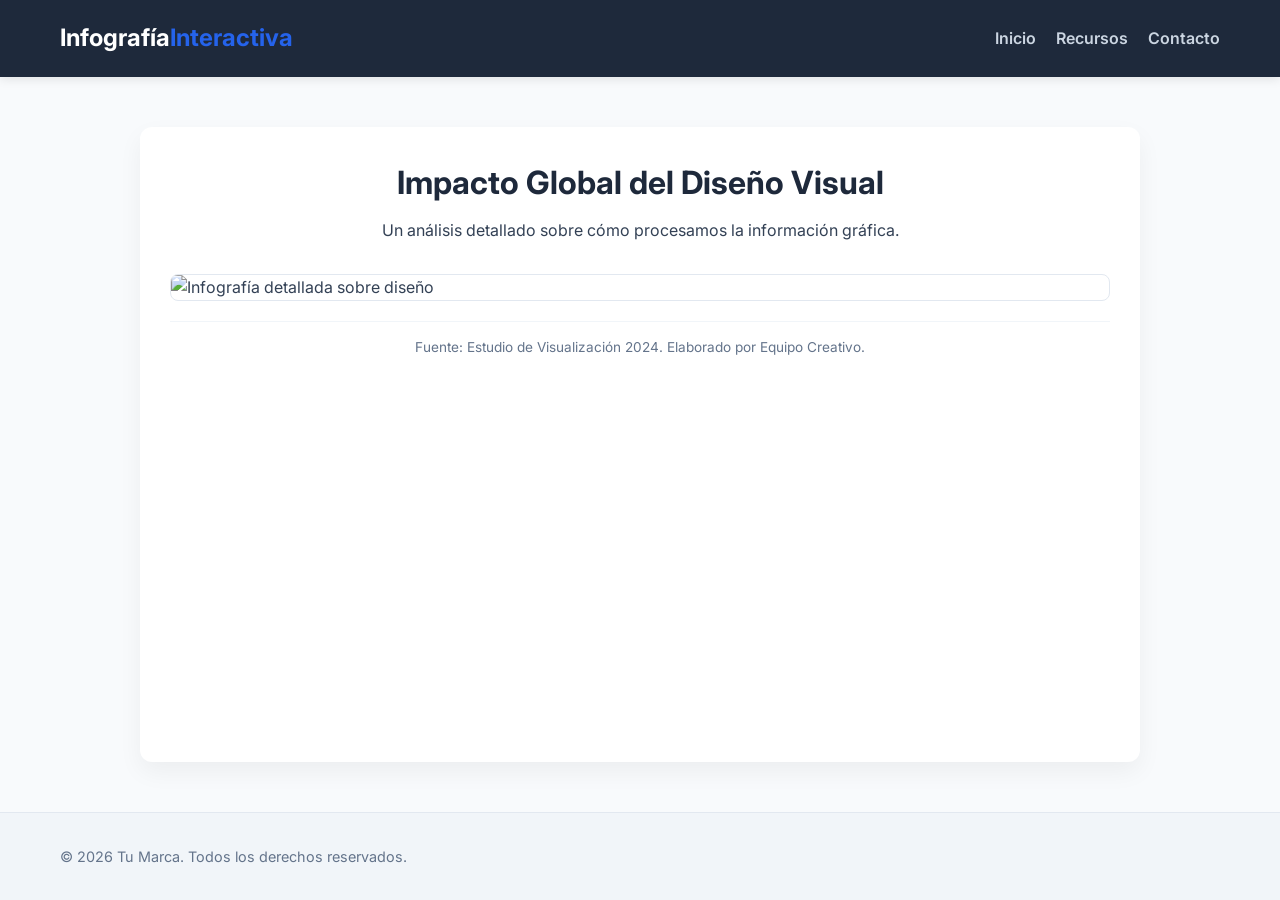
==== Pagina Web/index.html @ 67a143b7 "Pagina Web" ====
<!DOCTYPE html>
<html lang="es">
<head>
    <meta charset="UTF-8">
    <meta name="viewport" content="width=device-width, initial-scale=1.0">
    <title>Infografía Profesional | Mi Proyecto</title>
    <link rel="stylesheet" href="styles.css">
    <link href="https://fonts.googleapis.com/css2?family=Inter:wght@400;600;700&display=swap" rel="stylesheet">
</head>
<body>

    <header class="main-header">
        <div class="container">
            <h1 class="logo">Infografía<span>Interactiva</span></h1>
            <nav class="main-nav">
                <ul>
                    <li><a href="#inicio">Inicio</a></li>
                    <li><a href="#recursos">Recursos</a></li>
                    <li><a href="#contacto">Contacto</a></li>
                </ul>
            </nav>
        </div>
    </header>

    <main class="content-area">
        <section class="infographic-container">
            <header class="info-header">
                <h2>Impacto Global del Diseño Visual</h2>
                <p>Un análisis detallado sobre cómo procesamos la información gráfica.</p>
            </header>

            <div class="image-wrapper">
                <img src="https://via.placeholder.com/1200x1800" alt="Infografía detallada sobre diseño" loading="lazy">
            </div>

            <footer class="info-footer">
                <p>Fuente: Estudio de Visualización 2024. Elaborado por Equipo Creativo.</p>
            </div>
        </section>
    </main>

    <footer class="main-footer">
        <div class="container">
            <p>&copy; 2026 Tu Marca. Todos los derechos reservados.</p>
        </div>
    </footer>

</body>
</html>
---- Pagina Web/styles.css ----
/* =========================================
   VARIABLES Y RESET
   ========================================= */
:root {
    --primary-color: #2563eb;    /* Azul principal */
    --secondary-color: #1e293b;  /* Gris oscuro */
    --bg-color: #f8fafc;         /* Fondo de página */
    --card-bg: #ffffff;          /* Fondo de la infografía */
    --text-main: #334155;        /* Color de texto */
    --text-light: #64748b;       /* Texto secundario */
    --max-width: 1000px;         /* Ancho máximo de la infografía */
}

* {
    margin: 0;
    padding: 0;
    box-sizing: border-box;
}

body {
    font-family: 'Inter', sans-serif;
    background-color: var(--bg-color);
    color: var(--text-main);
    line-height: 1.6;
    display: flex;
    flex-direction: column;
    min-height: 100vh;
}

/* =========================================
   LAYOUT (ESTRUCTURA)
   ========================================= */
.container {
    max-width: 1200px;
    margin: 0 auto;
    padding: 0 20px;
    display: flex;
    justify-content: space-between;
    align-items: center;
}

/* HEADER */
.main-header {
    background-color: var(--secondary-color);
    color: white;
    padding: 1.2rem 0;
    position: sticky;
    top: 0;
    z-index: 100;
    box-shadow: 0 2px 10px rgba(0,0,0,0.1);
}

.logo {
    font-size: 1.5rem;
    font-weight: 700;
}

.logo span {
    color: var(--primary-color);
}

.main-nav ul {
    list-style: none;
    display: flex;
    gap: 20px;
}

.main-nav a {
    color: #cbd5e1;
    text-decoration: none;
    font-weight: 600;
    transition: color 0.3s;
}

.main-nav a:hover {
    color: white;
}

/* CONTENIDO PRINCIPAL */
.content-area {
    flex: 1;
    padding: 50px 20px;
    display: flex;
    justify-content: center;
}

.infographic-container {
    background-color: var(--card-bg);
    max-width: var(--max-width);
    width: 100%;
    padding: 30px;
    border-radius: 12px;
    box-shadow: 0 10px 25px rgba(0,0,0,0.05);
}

.info-header {
    text-align: center;
    margin-bottom: 30px;
}

.info-header h2 {
    font-size: 2rem;
    color: var(--secondary-color);
    margin-bottom: 10px;
}

.image-wrapper {
    width: 100%;
    overflow: hidden;
    border-radius: 8px;
    border: 1px solid #e2e8f0;
}

.image-wrapper img {
    width: 100%;
    height: auto;
    display: block;
    transition: transform 0.3s ease;
}

.info-footer {
    margin-top: 20px;
    font-size: 0.85rem;
    color: var(--text-light);
    text-align: center;
    border-top: 1px solid #f1f5f9;
    padding-top: 15px;
}

/* FOOTER */
.main-footer {
    background-color: #f1f5f9;
    color: var(--text-light);
    padding: 2rem 0;
    text-align: center;
    font-size: 0.9rem;
    border-top: 1px solid #e2e8f0;
}

/* =========================================
   RESPONSIVIDAD
   ========================================= */
@media (max-width: 768px) {
    .container {
        flex-direction: column;
        gap: 15px;
    }
    
    .infographic-container {
        padding: 15px;
    }

    .info-header h2 {
        font-size: 1.5rem;
    }
}
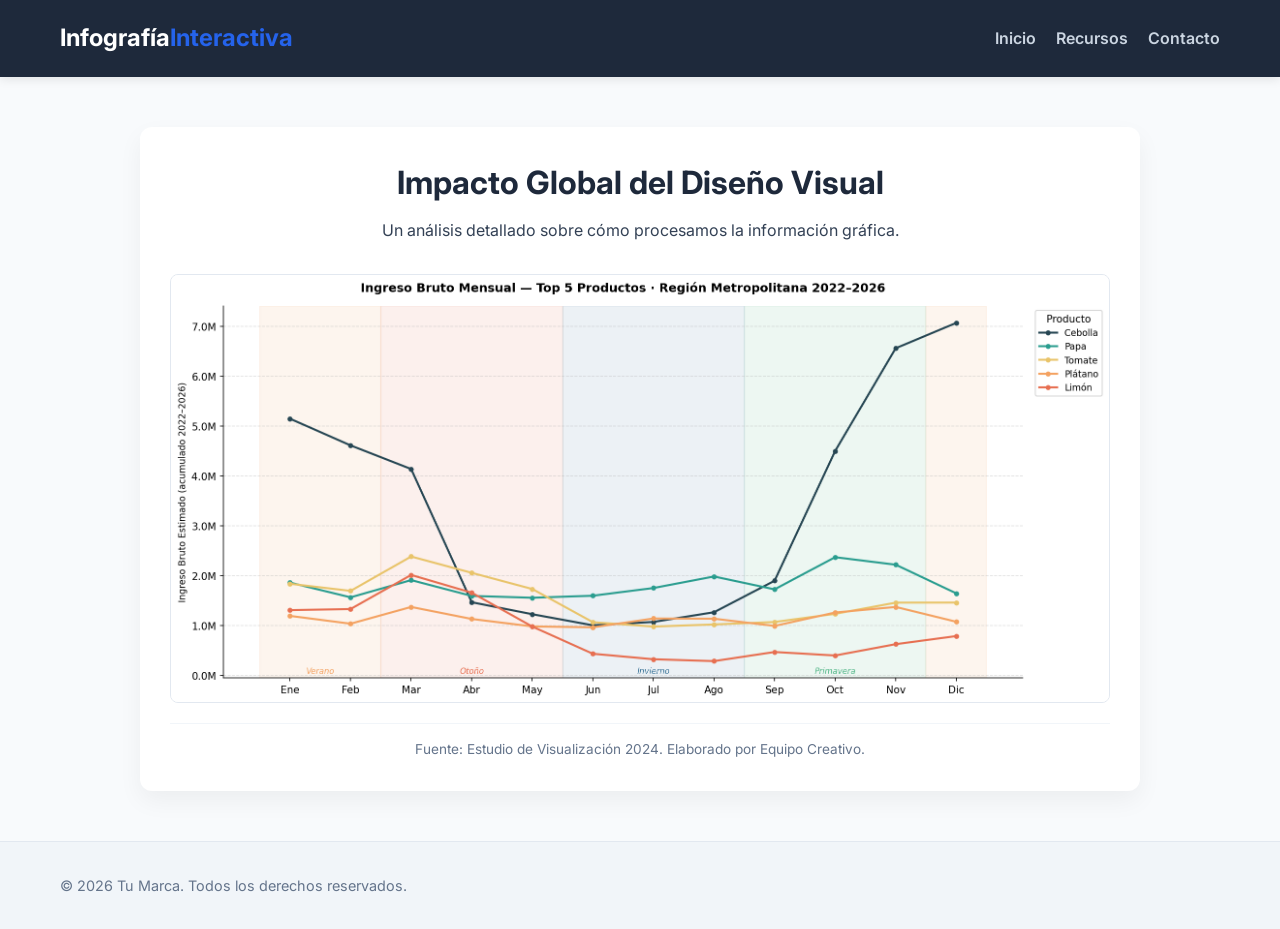
==== commit 6b5db011: "Actualizacion para visualizar la pagina" ====
--- a/Pagina Web/index.html
+++ b/Pagina Web/index.html
@@ -30,9 +30,11 @@
             </header>
 
             <div class="image-wrapper">
-                <img src="https://via.placeholder.com/1200x1800" alt="Infografía detallada sobre diseño" loading="lazy">
+                <img src="grafico4_lineas_temporales.png" alt="Descripción de mi infografía" loading="lazy">
             </div>
 
+
+            
             <footer class="info-footer">
                 <p>Fuente: Estudio de Visualización 2024. Elaborado por Equipo Creativo.</p>
             </div>
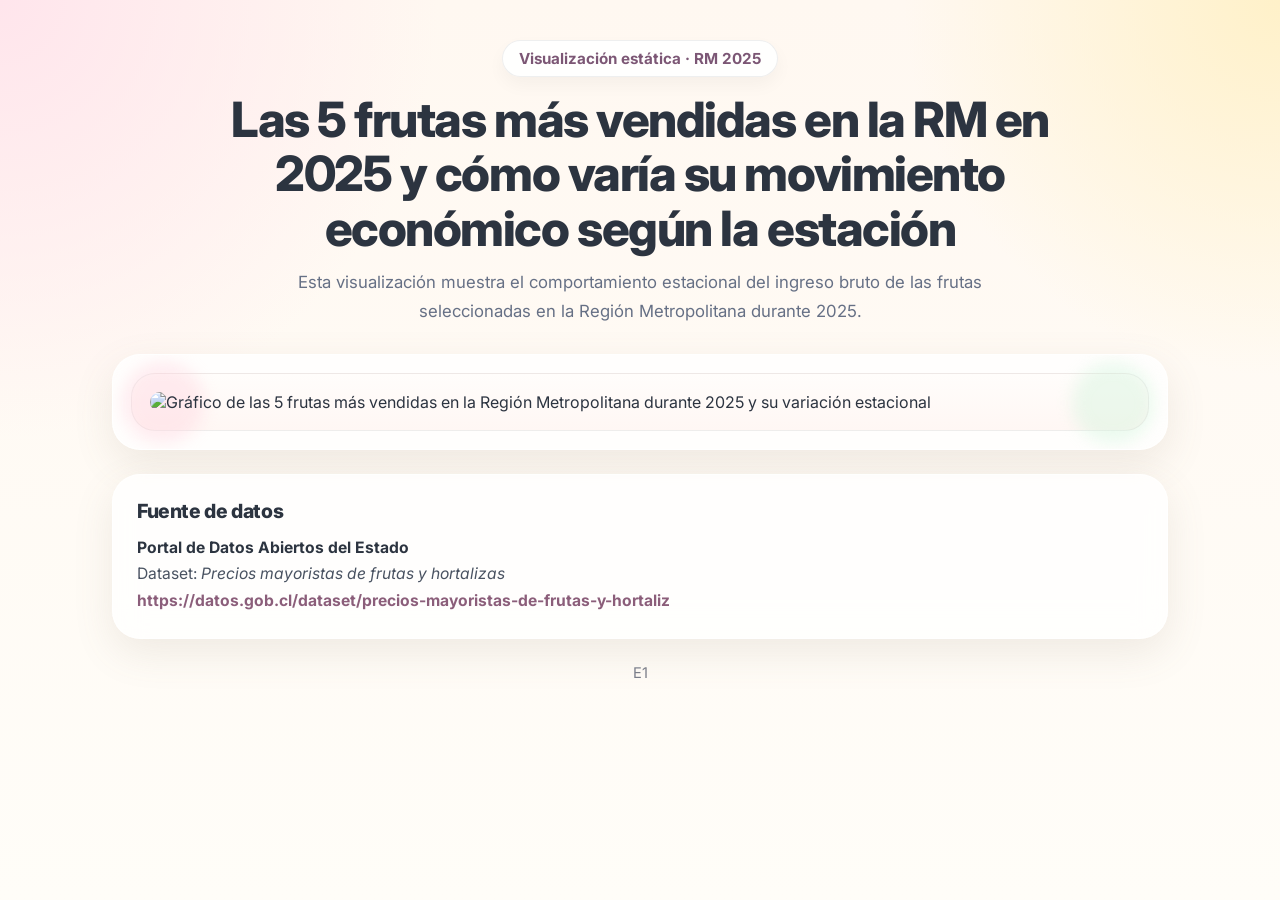
==== commit 70de47c7: "ordenando carpetas" ====
--- a/Pagina Web/index.html
+++ b/Pagina Web/index.html
@@ -1,51 +1,223 @@
 <!DOCTYPE html>
 <html lang="es">
 <head>
-    <meta charset="UTF-8">
-    <meta name="viewport" content="width=device-width, initial-scale=1.0">
-    <title>Infografía Profesional | Mi Proyecto</title>
-    <link rel="stylesheet" href="styles.css">
-    <link href="https://fonts.googleapis.com/css2?family=Inter:wght@400;600;700&display=swap" rel="stylesheet">
+  <meta charset="UTF-8" />
+  <meta name="viewport" content="width=device-width, initial-scale=1.0" />
+  <title>Top 5 frutas más vendidas en la RM en 2025</title>
+  <link rel="preconnect" href="https://fonts.googleapis.com">
+  <link rel="preconnect" href="https://fonts.gstatic.com" crossorigin>
+  <link href="https://fonts.googleapis.com/css2?family=Inter:wght@400;500;600;700;800&display=swap" rel="stylesheet">
+  <style>
+    :root {
+      --bg1: #fff8f1;
+      --bg2: #fffdf8;
+      --card: rgba(255,255,255,0.78);
+      --text: #2c3440;
+      --muted: #667085;
+      --accent: #ff8fab;
+      --accent-2: #ffd6a5;
+      --accent-3: #bde0fe;
+      --line: rgba(44, 52, 64, 0.08);
+      --shadow: 0 14px 40px rgba(120, 107, 88, 0.12);
+      --radius: 28px;
+    }
+
+    * { box-sizing: border-box; }
+
+    body {
+      margin: 0;
+      font-family: 'Inter', sans-serif;
+      color: var(--text);
+      background:
+        radial-gradient(circle at top left, #ffe5ec 0%, transparent 28%),
+        radial-gradient(circle at top right, #fff1c9 0%, transparent 24%),
+        linear-gradient(180deg, var(--bg1) 0%, var(--bg2) 100%);
+      min-height: 100vh;
+    }
+
+    .page {
+      max-width: 1100px;
+      margin: 0 auto;
+      padding: 40px 22px 46px;
+    }
+
+    .hero {
+      text-align: center;
+      margin-bottom: 24px;
+    }
+
+    .pill {
+      display: inline-block;
+      padding: 8px 16px;
+      border-radius: 999px;
+      background: rgba(255, 255, 255, 0.88);
+      border: 1px solid rgba(44, 52, 64, 0.08);
+      box-shadow: 0 8px 18px rgba(0,0,0,0.04);
+      font-size: 0.95rem;
+      font-weight: 700;
+      color: #7c5775;
+      margin-bottom: 16px;
+    }
+
+    h1 {
+      margin: 0 auto 12px;
+      max-width: 900px;
+      font-size: clamp(2rem, 3.8vw, 3.35rem);
+      line-height: 1.12;
+      font-weight: 800;
+      letter-spacing: -0.03em;
+    }
+
+    .subtitle {
+      max-width: 760px;
+      margin: 0 auto;
+      color: var(--muted);
+      font-size: 1.05rem;
+      line-height: 1.7;
+    }
+
+    .card {
+      background: var(--card);
+      backdrop-filter: blur(14px);
+      border: 1px solid rgba(255,255,255,0.65);
+      box-shadow: var(--shadow);
+      border-radius: var(--radius);
+      overflow: hidden;
+    }
+
+    .graphic-card {
+      padding: 18px;
+      margin-top: 28px;
+    }
+
+    .graphic-frame {
+      background: linear-gradient(180deg, #fffdfb 0%, #fff7f4 100%);
+      border: 1px solid rgba(44, 52, 64, 0.08);
+      border-radius: 24px;
+      padding: 18px;
+      position: relative;
+    }
+
+    .graphic-frame::before,
+    .graphic-frame::after {
+      content: "";
+      position: absolute;
+      width: 82px;
+      height: 82px;
+      border-radius: 50%;
+      filter: blur(8px);
+      opacity: 0.45;
+      z-index: 0;
+    }
+
+    .graphic-frame::before {
+      background: #ffd6e0;
+      top: -12px;
+      left: -10px;
+    }
+
+    .graphic-frame::after {
+      background: #d4f4dd;
+      bottom: -14px;
+      right: -6px;
+    }
+
+    .graphic-frame img {
+      display: block;
+      width: 100%;
+      height: auto;
+      border-radius: 18px;
+      position: relative;
+      z-index: 1;
+    }
+
+    .info-grid {
+      display: grid;
+      grid-template-columns: 1fr;
+      gap: 22px;
+      margin-top: 24px;
+    }
+
+    .source-card {
+      padding: 24px;
+    }
+
+    h2 {
+      margin: 0 0 12px;
+      font-size: 1.22rem;
+      font-weight: 800;
+      letter-spacing: -0.02em;
+    }
+
+    p {
+      margin: 0;
+      line-height: 1.75;
+      color: #495261;
+    }
+
+    .source {
+      font-size: 0.98rem;
+      line-height: 1.7;
+    }
+
+    .source strong {
+      color: var(--text);
+    }
+
+    .source a {
+      color: #8b5e7a;
+      font-weight: 700;
+      text-decoration: none;
+      word-break: break-word;
+    }
+
+    .source a:hover {
+      text-decoration: underline;
+    }
+
+    .footer-note {
+      text-align: center;
+      margin-top: 22px;
+      color: #7b7f8b;
+      font-size: 0.92rem;
+    }
+
+    @media (max-width: 820px) {
+      .page { padding: 26px 14px 32px; }
+      .graphic-card { padding: 12px; }
+      .graphic-frame { padding: 12px; }
+      .source-card { padding: 20px; }
+    }
+  </style>
 </head>
 <body>
-
-    <header class="main-header">
-        <div class="container">
-            <h1 class="logo">Infografía<span>Interactiva</span></h1>
-            <nav class="main-nav">
-                <ul>
-                    <li><a href="#inicio">Inicio</a></li>
-                    <li><a href="#recursos">Recursos</a></li>
-                    <li><a href="#contacto">Contacto</a></li>
-                </ul>
-            </nav>
-        </div>
-    </header>
-
-    <main class="content-area">
-        <section class="infographic-container">
-            <header class="info-header">
-                <h2>Impacto Global del Diseño Visual</h2>
-                <p>Un análisis detallado sobre cómo procesamos la información gráfica.</p>
-            </header>
-
-            <div class="image-wrapper">
-                <img src="grafico4_lineas_temporales.png" alt="Descripción de mi infografía" loading="lazy">
-            </div>
-
-
-            
-            <footer class="info-footer">
-                <p>Fuente: Estudio de Visualización 2024. Elaborado por Equipo Creativo.</p>
-            </div>
-        </section>
-    </main>
-
-    <footer class="main-footer">
-        <div class="container">
-            <p>&copy; 2026 Tu Marca. Todos los derechos reservados.</p>
-        </div>
-    </footer>
-
+  <main class="page">
+    <section class="hero">
+      <div class="pill">Visualización estática · RM 2025</div>
+      <h1>Las 5 frutas más vendidas en la RM en 2025 y cómo varía su movimiento económico según la estación</h1>
+      <p class="subtitle">
+        Esta visualización muestra el comportamiento estacional del ingreso bruto de las frutas seleccionadas en la Región Metropolitana durante 2025.
+      </p>
+    </section>
+
+    <section class="card graphic-card">
+      <div class="graphic-frame">
+        <img src="img/imagen visualizacion.jpg" alt="Gráfico de las 5 frutas más vendidas en la Región Metropolitana durante 2025 y su variación estacional" loading="lazy">
+      </div>
+    </section>
+
+    <section class="info-grid">
+      <aside class="card source-card">
+        <h2>Fuente de datos</h2>
+        <p class="source">
+          <strong>Portal de Datos Abiertos del Estado</strong><br>
+          Dataset: <em>Precios mayoristas de frutas y hortalizas</em><br>
+          <a href="https://datos.gob.cl/dataset/precios-mayoristas-de-frutas-y-hortaliz" target="_blank" rel="noopener noreferrer">https://datos.gob.cl/dataset/precios-mayoristas-de-frutas-y-hortaliz</a>
+        </p>
+      </aside>
+    </section>
+
+    <p class="footer-note">E1</p>
+  </main>
 </body>
 </html>
